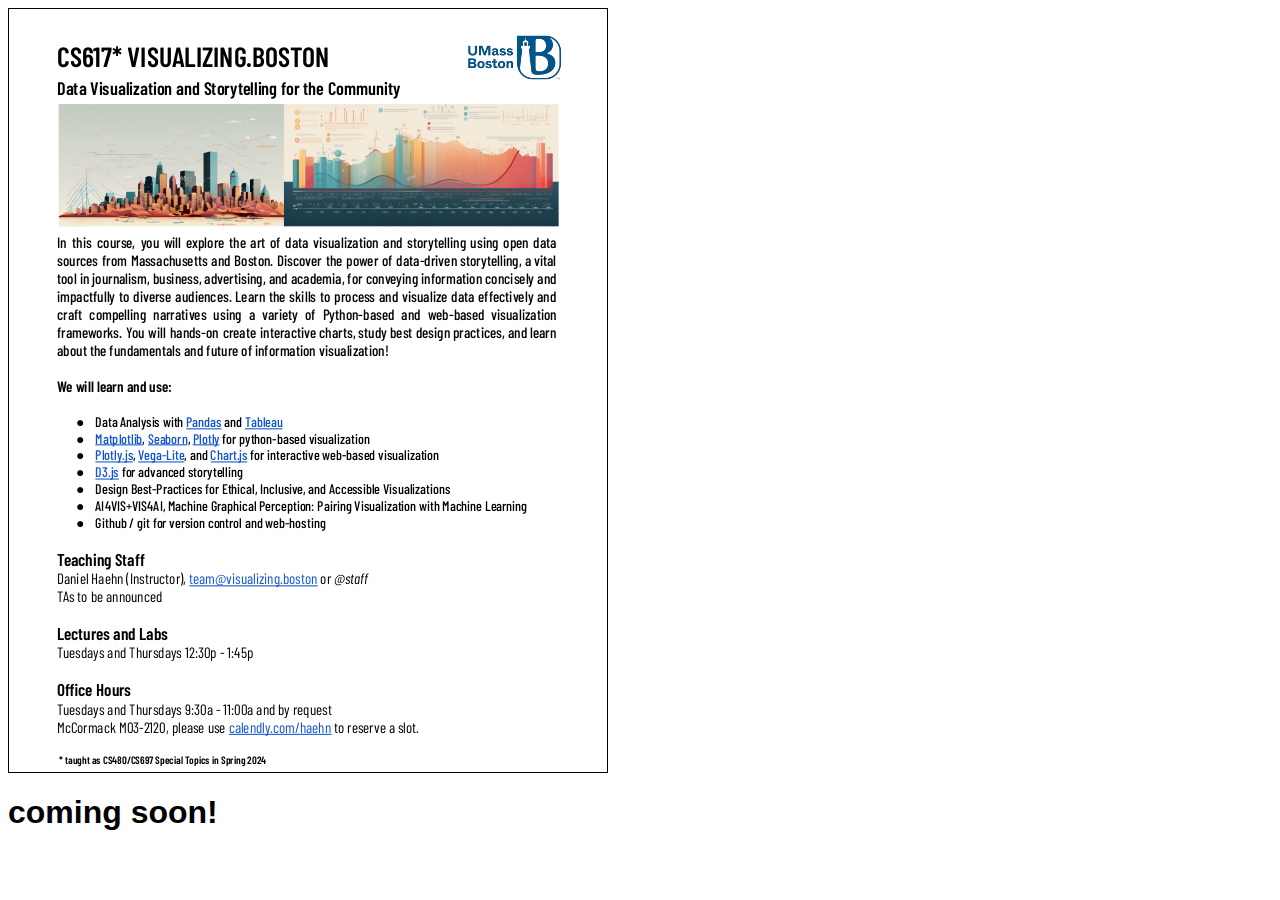
==== index.html @ 5ce698a6 "Upd." ====
<html>
  <head>
    <title>VISUALIZING.BOSTON</title>
    <style>
      body {
        font-family: sans-serif;
      }
    </style>
  </head>
  <body>
    <a href='syllabus.pdf'><img src='gfx/syllabus.png' style='border:thin solid black;'></a>
    <h1>coming soon!</h1>
  </body>
</html>
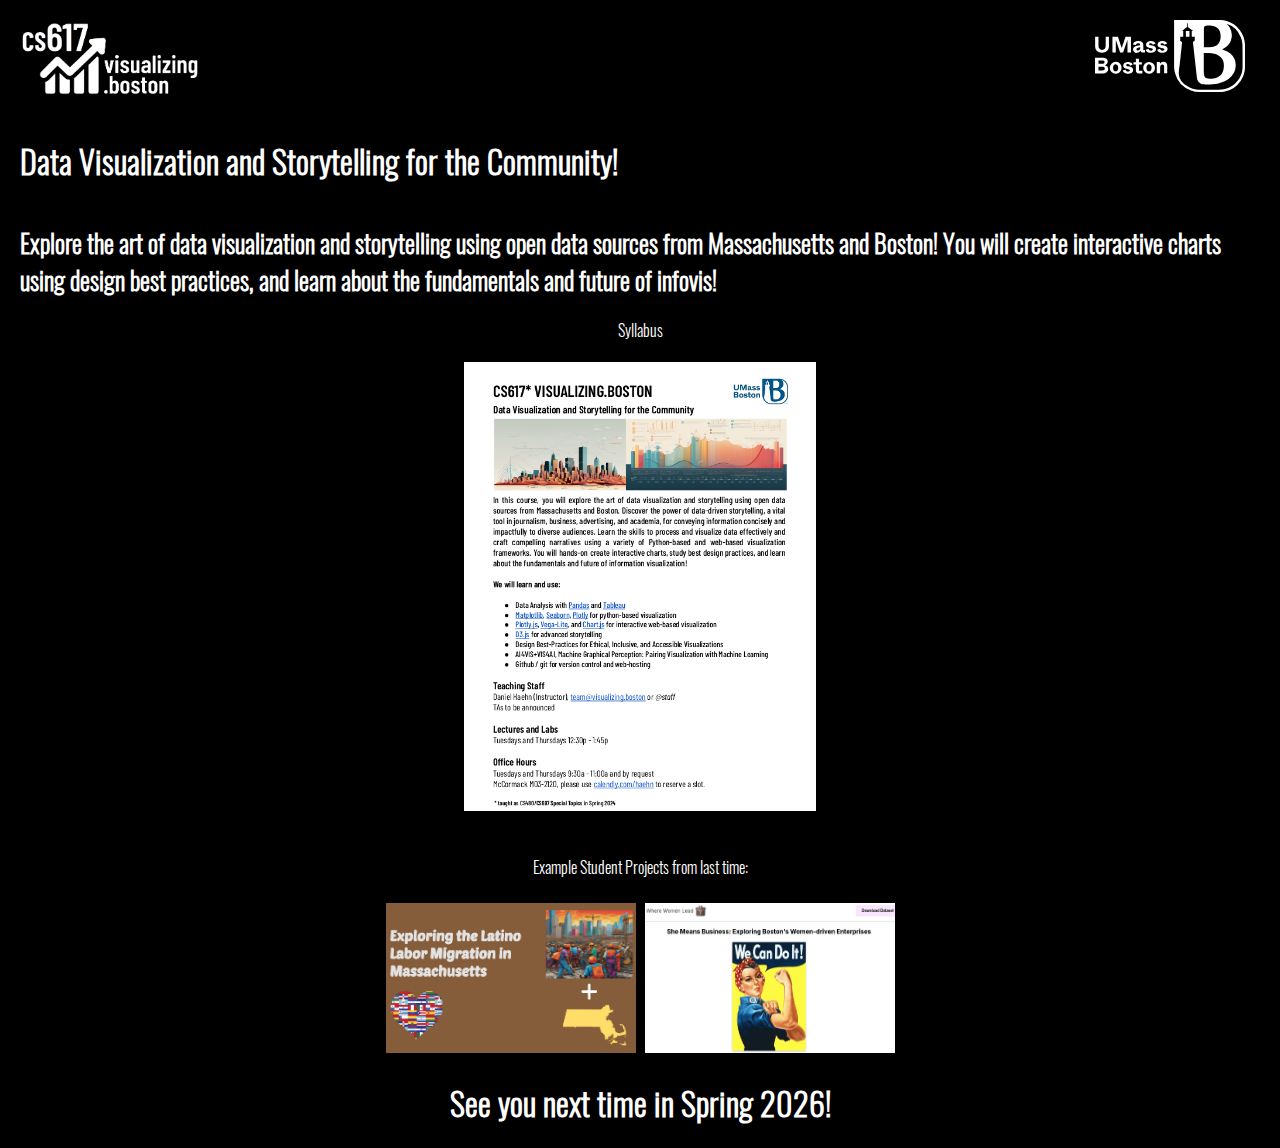
==== commit 706d245f: "New version." ====
--- a/index.html
+++ b/index.html
@@ -1,14 +1,23 @@
 <html>
   <head>
     <title>VISUALIZING.BOSTON</title>
-    <style>
-      body {
-        font-family: sans-serif;
-      }
-    </style>
+    <link rel="stylesheet" type="text/css" href="css/fonts.css" />
+    <link rel="stylesheet" type="text/css" href="css/styles.css" />
+    <link rel="stylesheet" type="text/css" href="css/tooltips.css" />
+    <link rel="stylesheet" type="text/css" href="css/rainbow.css" />
   </head>
   <body>
-    <a href='syllabus.pdf'><img src='gfx/syllabus.png' style='border:thin solid black;'></a>
-    <h1>coming soon!</h1>
+    <img src='gfx/logo.png' style='width:180px;margin:20px'><img src="gfx/umblogo.svg" title="University of Massachusetts Boston" id='umblogo'><br>
+    <h1 style='margin:20px'>Data Visualization and Storytelling for the Community!</h1>
+    <div class="header">
+
+      <span><strong>Explore the art of data visualization and storytelling using open data sources from Massachusetts and Boston! You will create interactive charts using design best practices, and learn about the fundamentals and future of infovis!</strong>
+      
+    </div>
+
+
+    <center>Syllabus<br><a href='syllabus.pdf'><img src='gfx/syllabus.png' style='border:thin solid white;width:350px; margin:20px'></a><br><br>Example Student Projects from last time:<br><br>
+      <a href='https://wilhenalbertohm.github.io/Labor-Migration-Vis/view/' target='_blank'><img src='gfx/latino.png' style='width:250px;height:150px'></a>&nbsp;&nbsp;&nbsp;<a href='https://nishikalewis.github.io/Visualizing-Massachusetts/Women_owned_Businesses/index.html' target='_blank'><img src='gfx/women.png' style='width:250px;height:150px'></a>
+    <h1>See you next time in Spring 2026!</h1></center>
   </body>
 </html>--- a/css/fonts.css
+++ b/css/fonts.css
@@ -0,0 +1,19 @@
+
+@font-face {
+  font-family: 'oswald';
+  src: url(fonts/oswald_light.ttf);
+  }     
+
+
+@font-face {
+  font-family: 'oswald_medium';
+  src: url(fonts/oswald_medium.ttf);
+  }     
+
+@font-face {
+    font-family: icomoon;
+    src: url(fonts/icomoon.eot?a1ssps);
+    src: url(fonts/icomoon.eot?a1ssps#iefix) format("embedded-opentype"), url(fonts/icomoon.ttf?a1ssps) format("truetype"), url(fonts/icomoon.woff?a1ssps) format("woff"), url(fonts/icomoon.svg?a1ssps#icomoon) format("svg");
+    font-weight: 400;
+    font-style: normal
+}
--- a/css/styles.css
+++ b/css/styles.css
@@ -0,0 +1,337 @@
+:root {
+  --umbblue: #005a8c;
+  --linkblue: #007fc4;
+  --border: #696969;
+}
+
+body {
+  margin: 0;
+  padding: 0;
+  font-family: oswald;
+  background-color: black;
+  color: white;
+}
+
+a {
+  color: var(--linkblue);
+  text-decoration: none;
+  cursor: hand;
+}
+
+a:hover {
+  color: white;
+}
+
+
+
+.left {
+  display: flex;
+  flex-direction: row;
+  height: 100vh;
+}
+
+.image {
+  background-image: url('../gfx/me.jpg');
+  background-size: cover;
+  background-position: center;
+  flex: 1;
+  min-height: 100%;
+  max-width: 30%;
+  border-right: solid 1px var(--border);
+}
+
+.icons {
+  position: absolute;
+  bottom: 0;
+  left: 0;
+  width: 30%;
+  background-color: rgba(35, 35, 35, 0.5);
+
+  font-family: icomoon!important;
+  font-size: min(30px,4vw);
+  color: white;
+  speak: none;
+  font-style: normal;
+  font-weight: 400;
+  font-variant: normal;
+  text-transform: none;
+  line-height: 1;
+  display: inline-block;
+  -webkit-font-smoothing: antialiased;
+  -moz-osx-font-smoothing: grayscale;
+  text-decoration: none;
+  letter-spacing: -2px; 
+  text-align: center;
+  padding: 10px;
+}
+
+
+
+.right {
+  flex: 1;
+  overflow-y: hidden;
+  padding: 0px;
+  color: white;
+  height: 100%;
+}
+
+.header {
+  display: flex;
+  flex: 1;
+  width:100%;
+  padding: 20px;
+  background-color: black;/*var(--umbblue);*/
+  color: white;
+  box-sizing: border-box;
+  align-items:center;
+  font-size:25px;
+/*  border-bottom: solid 1px var(--border);*/
+}
+
+#umblogo {
+  float:right;
+  width:150px;
+  position: absolute;
+  right: 15px;
+  margin: 20px;
+}
+
+.content {
+  background-color: black;
+  padding: 30px;
+  overflow-y: scroll;
+  height: 100%;
+  box-sizing: border-box;
+  height: calc(100% - 115px);
+}
+
+
+#bockwurst {
+    color: black;
+}
+
+#bockwurst:hover {
+    color: hotpink;
+}
+
+#heart {
+  border: solid thin white;
+  width: 44px;
+  vertical-align: bottom;
+  cursor: pointer;
+}
+
+/*
+ *
+ * FONTZ
+ *
+ */
+
+.bold {
+    font-family: oswald_medium;
+}
+
+.biggerwhite {
+    letter-spacing: -1px; 
+    color: white;
+    font-size: max(30px,3vw);
+    line-height: 120%;
+}
+
+
+.small {
+    font-size: .8em;
+}
+
+.gray {
+    color: gray;
+}
+
+.lightgray {
+    color: lightgray;
+}
+
+
+.mediumwhite{
+    letter-spacing: -1px; 
+    color: white;
+    font-size: max(20px,2vw);
+    line-height: 120%;
+}
+
+highlight {
+  text-decoration: underline solid white;
+  text-decoration-thickness: 2px;
+  font-size: 1.4em;
+  font-weight: bold;
+}
+
+smallhighlight {
+  text-decoration: underline solid white;
+  text-decoration-thickness: 1px;
+  font-size: 1.3em;
+  font-weight: bold;
+}
+
+.margin50 {
+    margin-top: 50px;
+}
+
+/**
+ * BUTTONS
+ */
+button {
+/*  background-color: var(--linkblue);*/
+  background-color: rgba(0,0,0,0);
+/*  border: none;*/
+  border: solid thin white;
+  color: white;
+  padding: 10px;
+  text-align: center;
+  text-decoration: none;
+  display: inline-block;
+  font-size: 16px;
+  margin-top: 10px;
+  transition-duration: 0.4s;
+  cursor: pointer;
+  font-family: oswald_medium;
+}
+
+button:hover {
+  background-color: white; 
+  color: black; 
+/*  border: 2px solid #4CAF50;*/
+}
+
+
+/*
+ *
+ * ICONS
+ *
+ */
+.icon-left-arrow:before {
+    content: "\ea38"
+}
+.icon-right-arrow:before {
+    content: "\ea34"
+}
+.icon-instagram:before {
+    content: "\ea92"
+}
+.icon-twitter:before {
+    content: "\ea96"
+}
+.icon-email:before {
+    content: "\envelop"
+}
+.icon-linkedin:before {
+    content: "\eac9"
+}
+.icon-linkedin2:before {
+    content: "\eaca"
+}
+.icon-email:before {
+    content: "\e945"
+}
+.icon-github:before {
+    content: "\eab0"
+}
+.icon-cv:before {
+    content: "\e923"
+}
+.icon-book:before {
+    content: "\e921"
+}
+
+
+
+/* BIBTEX */
+.danielhaehn {
+    text-decoration: underline;
+}
+
+.thumbnail {
+    border: solid thin var(--linkblue);
+    -webkit-filter: grayscale(100%); /* Safari 6.0 - 9.0 */
+    filter: grayscale(100%);    
+    
+    max-width: 100%;
+    min-width: 10px;
+    height: auto;
+}
+
+.pub {
+  float:left;
+  padding-bottom: 30px;
+}
+
+.pub_text {
+  padding-left:10px;
+  float:left; 
+  vertical-align: center; 
+  width:600px
+}
+
+.pub .thumbnail {
+  vertical-align: middle;
+}
+
+.pub:hover .thumbnail {
+    filter: grayscale(0%);
+}
+
+.pub .title {
+  font-size: 30px;
+}
+
+.pub .journal {
+  font-size: 20px;
+  color: gray;
+}
+
+.pub .booktitle {
+  font-size: 20px;
+  color: gray;
+}
+
+.pub .year {
+  font-size: 20px;
+  color: gray;
+}
+
+.pubtable:hover .title {
+/*    color: var(--linkblue);*/
+/*color:white;*/
+
+}
+
+.bibtexVar[href='undefined'] {
+    display: none;
+}
+
+[data-innerText]::after {
+  content: attr(data-innerText);
+}
+
+.file_icon {
+    filter: grayscale(100%);
+}
+
+.file_icon:hover {
+    filter: grayscale(0%);
+}
+
+/* DOCUMENTS */
+.document {
+  margin-top: 50px;
+}
+
+.document_thumb {
+  margin-left: 20px;
+  border: solid thin var(--linkblue);
+  vertical-align: middle;
+}
+
+.document_title {
+  margin-left: 20px;
+}
--- a/css/tooltips.css
+++ b/css/tooltips.css
@@ -0,0 +1,49 @@
+// From
+// http://www.w3schools.com/css/css_tooltip.asp
+//
+/* Tooltip container */
+.tooltip {
+    position: relative;
+    display: inline-block;
+}
+
+.tooltip .tooltiptext {
+    visibility: hidden;
+/*    width: 10vw;*/
+
+    background: rgba(35, 35, 35, 0.5);
+    color: white;
+    text-align: center;
+    border-radius: 0px;
+    padding: 10px;
+    position: absolute;
+    white-space: nowrap;
+    z-index: 1;
+/*    top: 120%;*/
+/*    left: 50%;*/
+    margin-top: -3vw;
+/*    margin-left: -46px;*/
+    font-size: 2vw;    
+    font-family: oswald;
+    /* Fade in tooltip - takes 1 second to go from 0% to 100% opac: */
+    opacity: 0;
+    transition: opacity .5s;
+    letter-spacing: 1px;
+    
+}
+
+/*.tooltip .tooltiptext::after {
+    content: "";
+    position: absolute;
+/*    top: 100%;
+    left: 50%;
+    margin-left: -5px;
+    border-width: 5px;
+    border-style: solid;
+    border-color: transparent transparent gray transparent;
+}*/
+
+.tooltip:hover .tooltiptext {
+    visibility: visible;
+    opacity: 1;
+}
--- a/css/rainbow.css
+++ b/css/rainbow.css
@@ -0,0 +1,245 @@
+/* FROM https://codepen.io/yoksel/pen/azMYpm */
+
+svg {
+  position: absolute;
+  width: 100%;
+  height: 100%;
+  z-index: 10000;
+  top:0px;
+  left:0px;
+  }
+
+@import url(https://fonts.googleapis.com/css?family=Russo+One);
+
+
+#rainbow {
+    font: 16em/1 'Russo One', Impact;
+    letter-spacing: .05em;
+    display: none;
+    cursor: pointer;
+    }
+
+
+.symbols-item {
+  -webkit-animation: offset-direction 6s linear infinite;
+          animation: offset-direction 6s linear infinite;
+  fill: none;
+  stroke-width: 2;
+}
+.symbols-item:nth-child(15n+1) {
+  -webkit-animation-delay: -0.0444444444s;
+          animation-delay: -0.0444444444s;
+}
+.symbols-item:nth-child(15n+2) {
+  -webkit-animation-delay: -0.0888888889s;
+          animation-delay: -0.0888888889s;
+}
+.symbols-item:nth-child(15n+3) {
+  -webkit-animation-delay: -0.1333333333s;
+          animation-delay: -0.1333333333s;
+}
+.symbols-item:nth-child(15n+4) {
+  -webkit-animation-delay: -0.1777777778s;
+          animation-delay: -0.1777777778s;
+}
+.symbols-item:nth-child(15n+5) {
+  -webkit-animation-delay: -0.2222222222s;
+          animation-delay: -0.2222222222s;
+}
+.symbols-item:nth-child(15n+6) {
+  -webkit-animation-delay: -0.2666666667s;
+          animation-delay: -0.2666666667s;
+}
+.symbols-item:nth-child(15n+7) {
+  -webkit-animation-delay: -0.3111111111s;
+          animation-delay: -0.3111111111s;
+}
+.symbols-item:nth-child(15n+8) {
+  -webkit-animation-delay: -0.3555555556s;
+          animation-delay: -0.3555555556s;
+}
+.symbols-item:nth-child(15n+9) {
+  -webkit-animation-delay: -0.4s;
+          animation-delay: -0.4s;
+}
+.symbols-item:nth-child(15n+10) {
+  -webkit-animation-delay: -0.4444444444s;
+          animation-delay: -0.4444444444s;
+}
+.symbols-item:nth-child(15n+11) {
+  -webkit-animation-delay: -0.4888888889s;
+          animation-delay: -0.4888888889s;
+}
+.symbols-item:nth-child(15n+12) {
+  -webkit-animation-delay: -0.5333333333s;
+          animation-delay: -0.5333333333s;
+}
+.symbols-item:nth-child(15n+13) {
+  -webkit-animation-delay: -0.5777777778s;
+          animation-delay: -0.5777777778s;
+}
+.symbols-item:nth-child(15n+14) {
+  -webkit-animation-delay: -0.6222222222s;
+          animation-delay: -0.6222222222s;
+}
+.symbols-item:nth-child(15n+15) {
+  -webkit-animation-delay: -0.6666666667s;
+          animation-delay: -0.6666666667s;
+}
+.symbols-item .text--item {
+  fill-opacity: 0.3;
+  -webkit-animation: anim-stroke 2s linear infinite alternate;
+          animation: anim-stroke 2s linear infinite alternate;
+  -webkit-animation-name: anim-move;
+          animation-name: anim-move;
+  -webkit-animation-duration: 2s;
+          animation-duration: 2s;
+}
+.symbols-item:nth-child(15n+1) .text--item {
+  stroke: red;
+  stroke-opacity: 0.4;
+  fill: red;
+  fill-opacity: 0.45;
+  -webkit-animation-delay: -0.0666666667s;
+          animation-delay: -0.0666666667s;
+}
+.symbols-item:nth-child(15n+2) .text--item {
+  stroke: #ff6a00;
+  stroke-opacity: 0.4;
+  fill: #ff6a00;
+  fill-opacity: 0.3;
+  -webkit-animation-delay: -0.1333333333s;
+          animation-delay: -0.1333333333s;
+}
+.symbols-item:nth-child(15n+3) .text--item {
+  stroke: #ffd500;
+  stroke-opacity: 0.4;
+  fill: #ffd500;
+  fill-opacity: 0.25;
+  -webkit-animation-delay: -0.2s;
+          animation-delay: -0.2s;
+}
+.symbols-item:nth-child(15n+4) .text--item {
+  stroke: #bfff00;
+  stroke-opacity: 0.4;
+  fill: #bfff00;
+  fill-opacity: 0.225;
+  -webkit-animation-delay: -0.2666666667s;
+          animation-delay: -0.2666666667s;
+}
+.symbols-item:nth-child(15n+5) .text--item {
+  stroke: #55ff00;
+  stroke-opacity: 0.4;
+  fill: #55ff00;
+  fill-opacity: 0.21;
+  -webkit-animation-delay: -0.3333333333s;
+          animation-delay: -0.3333333333s;
+}
+.symbols-item:nth-child(15n+6) .text--item {
+  stroke: #00ff15;
+  stroke-opacity: 0.4;
+  fill: #00ff15;
+  fill-opacity: 0.2;
+  -webkit-animation-delay: -0.4s;
+          animation-delay: -0.4s;
+}
+.symbols-item:nth-child(15n+7) .text--item {
+  stroke: #00ff80;
+  stroke-opacity: 0.4;
+  fill: #00ff80;
+  fill-opacity: 0.1928571429;
+  -webkit-animation-delay: -0.4666666667s;
+          animation-delay: -0.4666666667s;
+}
+.symbols-item:nth-child(15n+8) .text--item {
+  stroke: #00ffea;
+  stroke-opacity: 0.4;
+  fill: #00ffea;
+  fill-opacity: 0.1875;
+  -webkit-animation-delay: -0.5333333333s;
+          animation-delay: -0.5333333333s;
+}
+.symbols-item:nth-child(15n+9) .text--item {
+  stroke: #00aaff;
+  stroke-opacity: 0.4;
+  fill: #00aaff;
+  fill-opacity: 0.1833333333;
+  -webkit-animation-delay: -0.6s;
+          animation-delay: -0.6s;
+}
+.symbols-item:nth-child(15n+10) .text--item {
+  stroke: #0040ff;
+  stroke-opacity: 0.4;
+  fill: #0040ff;
+  fill-opacity: 0.18;
+  -webkit-animation-delay: -0.6666666667s;
+          animation-delay: -0.6666666667s;
+}
+.symbols-item:nth-child(15n+11) .text--item {
+  stroke: #2b00ff;
+  stroke-opacity: 0.4;
+  fill: #2b00ff;
+  fill-opacity: 0.1772727273;
+  -webkit-animation-delay: -0.7333333333s;
+          animation-delay: -0.7333333333s;
+}
+.symbols-item:nth-child(15n+12) .text--item {
+  stroke: #9500ff;
+  stroke-opacity: 0.4;
+  fill: #9500ff;
+  fill-opacity: 0.175;
+  -webkit-animation-delay: -0.8s;
+          animation-delay: -0.8s;
+}
+.symbols-item:nth-child(15n+13) .text--item {
+  stroke: fuchsia;
+  stroke-opacity: 0.4;
+  fill: fuchsia;
+  fill-opacity: 0.1730769231;
+  -webkit-animation-delay: -0.8666666667s;
+          animation-delay: -0.8666666667s;
+}
+.symbols-item:nth-child(15n+14) .text--item {
+  stroke: #ff0095;
+  stroke-opacity: 0.4;
+  fill: #ff0095;
+  fill-opacity: 0.1714285714;
+  -webkit-animation-delay: -0.9333333333s;
+          animation-delay: -0.9333333333s;
+}
+.symbols-item:nth-child(15n+15) .text--item {
+  stroke: #ff002b;
+  stroke-opacity: 0.4;
+  fill: #ff002b;
+  fill-opacity: 0.17;
+  -webkit-animation-delay: -1s;
+          animation-delay: -1s;
+}
+
+@-webkit-keyframes offset-direction {
+  25% {
+    transform: translate(-200px, 0);
+  }
+  75% {
+    transform: translate(200px, 0);
+  }
+}
+
+@keyframes offset-direction {
+  25% {
+    transform: translate(-200px, 0);
+  }
+  75% {
+    transform: translate(200px, 0);
+  }
+}
+@-webkit-keyframes anim-move {
+  50% {
+    transform: translate(0, 40px);
+  }
+}
+@keyframes anim-move {
+  50% {
+    transform: translate(0, 40px);
+  }
+}